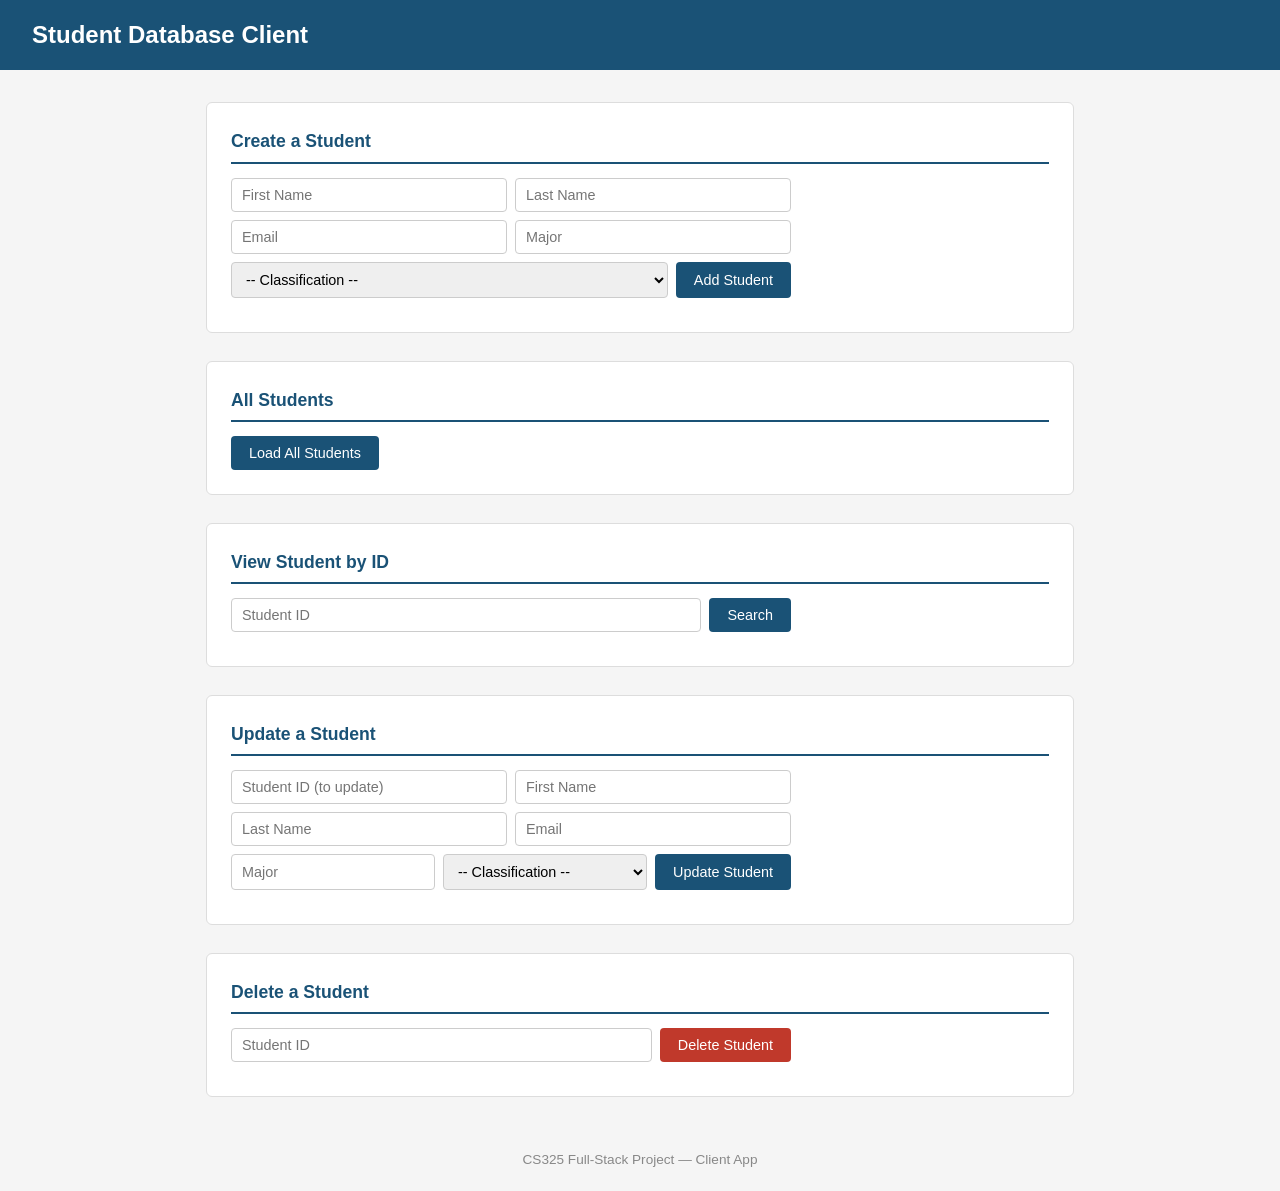
==== student_database_client/index.html @ 07853c00 "restructured flask web and clint side." ====
<!DOCTYPE html>
<html lang="en">
<head>
    <meta charset="UTF-8" />
    <meta name="viewport" content="width=device-width, initial-scale=1.0"/>
    <title>Student Database Client</title>
    <link rel="stylesheet" href="styles.css">
</head>
<body>

<header>
    <h1>Student Database Client</h1>
</header>

<main>

    <!-- ───────────── CREATE ───────────── -->
    <section id="create-student">
        <h2>Create a Student</h2>
        <div class="form-group">
            <input type="text"  id="create-first"  placeholder="First Name">
            <input type="text"  id="create-last"   placeholder="Last Name">
            <input type="email" id="create-email"  placeholder="Email">
            <input type="text"  id="create-major"  placeholder="Major">
            <select id="create-classification">
                <option value="">-- Classification --</option>
                <option value="Freshman">Freshman</option>
                <option value="Sophomore">Sophomore</option>
                <option value="Junior">Junior</option>
                <option value="Senior">Senior</option>
            </select>
            <button onclick="createStudent()">Add Student</button>
        </div>
        <p id="create-message" class="message"></p>
    </section>

    <!-- ───────────── VIEW ALL ───────────── -->
    <section id="view-all-students">
        <h2>All Students</h2>
        <button onclick="getAllStudents()">Load All Students</button>
        <div id="all-students-output"></div>
    </section>

    <!-- ───────────── VIEW ONE ───────────── -->
    <section id="view-one-student">
        <h2>View Student by ID</h2>
        <div class="form-group">
            <input type="number" id="view-id" placeholder="Student ID">
            <button onclick="getStudentById()">Search</button>
        </div>
        <div id="one-student-output"></div>
    </section>

    <!-- ───────────── UPDATE ───────────── -->
    <section id="update-student">
        <h2>Update a Student</h2>
        <div class="form-group">
            <input type="number" id="update-id"             placeholder="Student ID (to update)">
            <input type="text"   id="update-first"          placeholder="First Name">
            <input type="text"   id="update-last"           placeholder="Last Name">
            <input type="email"  id="update-email"          placeholder="Email">
            <input type="text"   id="update-major"          placeholder="Major">
            <select id="update-classification">
                <option value="">-- Classification --</option>
                <option value="Freshman">Freshman</option>
                <option value="Sophomore">Sophomore</option>
                <option value="Junior">Junior</option>
                <option value="Senior">Senior</option>
            </select>
            <button onclick="updateStudent()">Update Student</button>
        </div>
        <p id="update-message" class="message"></p>
    </section>

    <!-- ───────────── DELETE ───────────── -->
    <section id="delete-student">
        <h2>Delete a Student</h2>
        <div class="form-group">
            <input type="number" id="delete-id" placeholder="Student ID">
            <button class="btn-delete" onclick="deleteStudent()">Delete Student</button>
        </div>
        <p id="delete-message" class="message"></p>
    </section>

</main>

<footer>
    <p>CS325 Full-Stack Project — Client App</p>
</footer>

<script src="scripts.js"></script>
</body>
</html>
---- student_database_client/styles.css ----
* {
    box-sizing: border-box;
    margin: 0;
    padding: 0;
}

body {
    font-family: Arial, sans-serif;
    background-color: #f5f5f5;
    color: #333;
    line-height: 1.6;
}

header {
    background-color: #1a5276;
    color: white;
    padding: 16px 32px;
}

header h1 {
    font-size: 1.5rem;
}

main {
    max-width: 900px;
    margin: 32px auto;
    padding: 0 16px;
    display: flex;
    flex-direction: column;
    gap: 28px;
}

section {
    background: white;
    border: 1px solid #ddd;
    border-radius: 6px;
    padding: 24px;
}

section h2 {
    font-size: 1.1rem;
    margin-bottom: 14px;
    color: #1a5276;
    border-bottom: 2px solid #1a5276;
    padding-bottom: 6px;
}

.form-group {
    display: flex;
    flex-wrap: wrap;
    gap: 8px;
    max-width: 560px;
    margin-bottom: 10px;
}

input, select {
    padding: 8px 10px;
    border: 1px solid #ccc;
    border-radius: 4px;
    font-size: 0.9rem;
    flex: 1 1 200px;
}

input:focus, select:focus {
    outline: none;
    border-color: #1a5276;
}

button {
    padding: 9px 18px;
    background-color: #1a5276;
    color: white;
    border: none;
    border-radius: 4px;
    cursor: pointer;
    font-size: 0.9rem;
    white-space: nowrap;
}

button:hover {
    background-color: #154360;
}

.btn-delete {
    background-color: #c0392b;
}

.btn-delete:hover {
    background-color: #922b21;
}

table {
    width: 100%;
    border-collapse: collapse;
    font-size: 0.9rem;
    margin-top: 12px;
}

th, td {
    text-align: left;
    padding: 10px 12px;
    border: 1px solid #ddd;
}

th {
    background-color: #1a5276;
    color: white;
}

tr:nth-child(even) {
    background-color: #f4f6f7;
}

.message {
    margin-top: 8px;
    font-size: 0.9rem;
}

.success {
    color: #1e8449;
}

.error {
    color: #c0392b;
}

footer {
    text-align: center;
    padding: 20px;
    color: #888;
    font-size: 0.85rem;
}
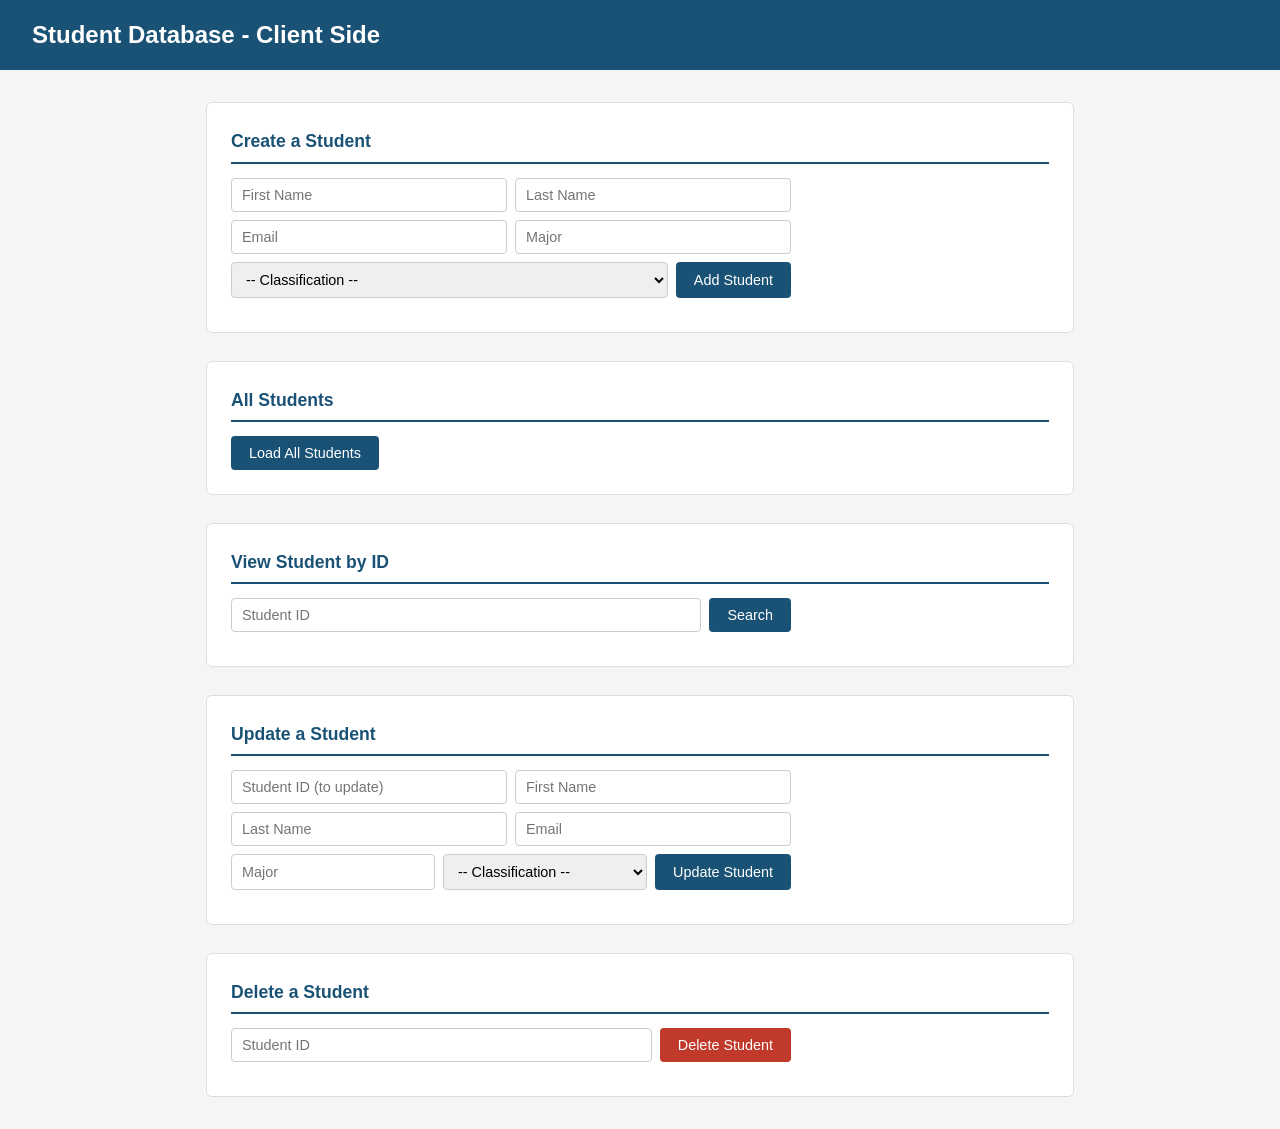
==== commit f22b9cd2: "Completed my part" ====
--- a/student_database_client/index.html
+++ b/student_database_client/index.html
@@ -9,12 +9,11 @@
 <body>
 
 <header>
-    <h1>Student Database Client</h1>
+    <h1>Student Database - Client Side</h1>
 </header>
 
 <main>
 
-    <!-- ───────────── CREATE ───────────── -->
     <section id="create-student">
         <h2>Create a Student</h2>
         <div class="form-group">
@@ -34,14 +33,12 @@
         <p id="create-message" class="message"></p>
     </section>
 
-    <!-- ───────────── VIEW ALL ───────────── -->
     <section id="view-all-students">
         <h2>All Students</h2>
         <button onclick="getAllStudents()">Load All Students</button>
         <div id="all-students-output"></div>
     </section>
 
-    <!-- ───────────── VIEW ONE ───────────── -->
     <section id="view-one-student">
         <h2>View Student by ID</h2>
         <div class="form-group">
@@ -51,7 +48,6 @@
         <div id="one-student-output"></div>
     </section>
 
-    <!-- ───────────── UPDATE ───────────── -->
     <section id="update-student">
         <h2>Update a Student</h2>
         <div class="form-group">
@@ -72,7 +68,6 @@
         <p id="update-message" class="message"></p>
     </section>
 
-    <!-- ───────────── DELETE ───────────── -->
     <section id="delete-student">
         <h2>Delete a Student</h2>
         <div class="form-group">
@@ -84,10 +79,6 @@
 
 </main>
 
-<footer>
-    <p>CS325 Full-Stack Project — Client App</p>
-</footer>
-
 <script src="scripts.js"></script>
 </body>
 </html>
--- a/student_database_client/styles.css
+++ b/student_database_client/styles.css
@@ -7,7 +7,7 @@
 body {
     font-family: Arial, sans-serif;
     background-color: #f5f5f5;
-    color: #333;
+    color: #131313;
     line-height: 1.6;
 }
 
